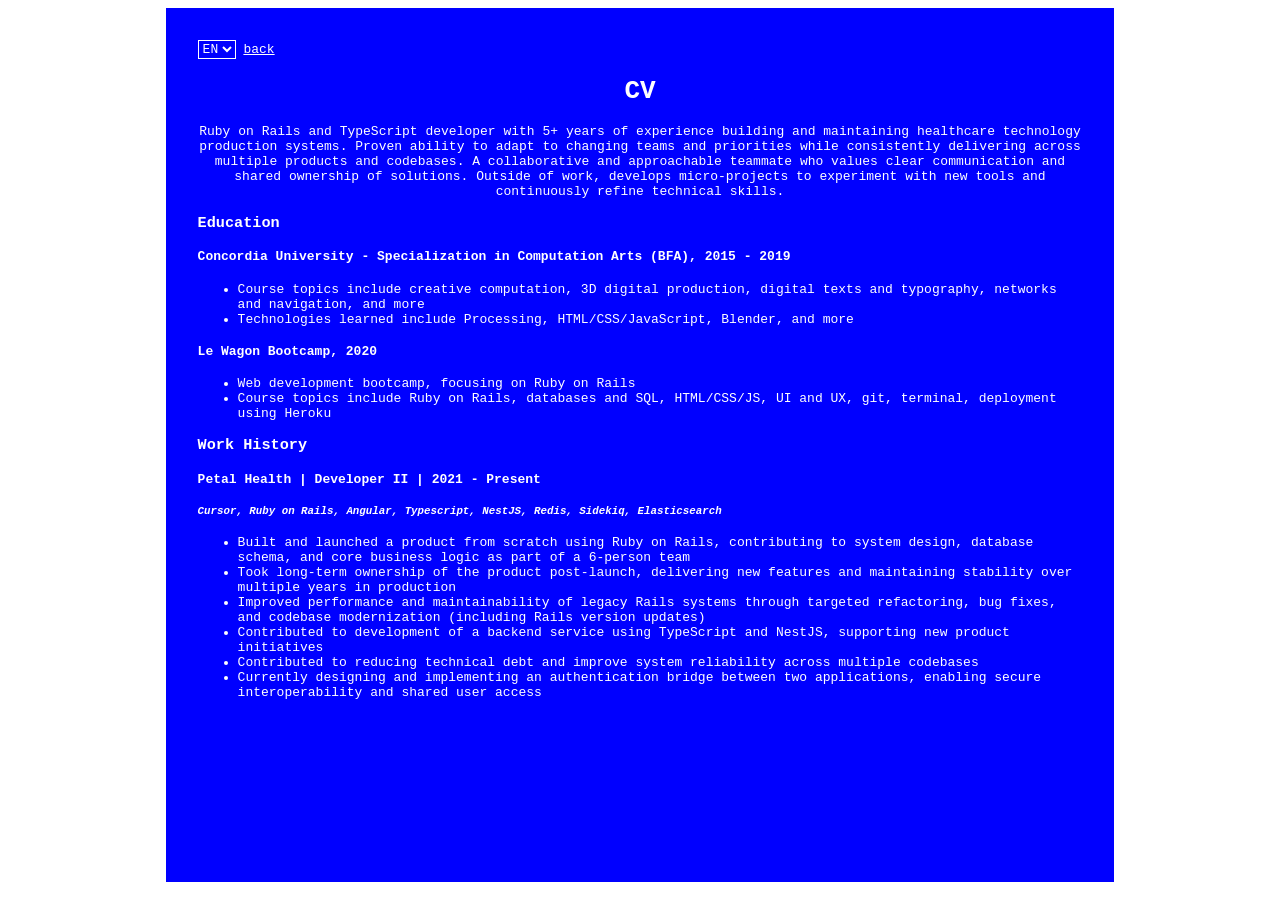
==== cv.html @ 1f5c63da "wip" ====
<!doctype html>
<html lang="en">
    <head>
        <meta charset="utf-8">
        <link rel="stylesheet" href="index.css">
        <link rel="icon" type="image/x-icon" href="buddy.png">
    </head>
    <body>
        <div class="main">
            <label class="lang-switch" for="lang-switch-cv">
                <select id="lang-switch-cv" data-i18n-switch aria-label="Language">
                    <option value="en">EN</option>
                    <option value="fr">FR</option>
                </select>
            </label>
            <span class="back-button"><a href="index.html" data-i18n="cvPage.back">back</a></span>
            <header><h1 data-i18n="cvPage.title">CV</h1>
            <p data-i18n="cvPage.cvBio">Ruby on Rails and TypeScript developer with 5+ years of experience building and maintaining healthcare technology production systems. Proven ability to adapt to changing teams and priorities while consistently delivering across multiple products and codebases. A collaborative and approachable teammate who values clear communication and shared ownership of solutions. Outside of work, develops micro-projects to experiment with new tools and continuously refine technical skills.</p>
        </header>
            <h3 data-i18n="cvPage.educationTitle">Education</h3>
            <h4 data-i18n="cvPage.concordiaTitle">Concordia University - Specialization in Computation Arts (BFA), 2015 - 2019</h4>
            <ul data-i18n-list="cvPage.concordiaBullets">
                <li>Course topics include creative computation, 3D digital production, digital texts and typography, networks and navigation, and more</li>
                <li>Technologies learned include Processing, HTML/CSS/JavaScript, Blender, and more</li>
            </ul>
            <h4 data-i18n="cvPage.bootcampTitle">Le Wagon Bootcamp, 2020</h4>
            <ul data-i18n-list="cvPage.bootcampBullets">
                <li>Web development bootcamp, focusing on Ruby on Rails</li>
                <li>Course topics include Ruby on Rails, databases and SQL, HTML/CSS/JS, UI and UX, git, terminal, deployment using Heroku</li>
            </ul>
            <h3 data-i18n="cvPage.workTitle">Work History</h3>
            <h4 data-i18n="cvPage.petalTitle">Petal Health | Developer II | 2021 - Present</h4>
            <h5><i data-i18n="cvPage.petalSubTitle">Cursor, Ruby on Rails, Angular, Typescript, NestJS, Redis, Sidekiq, Elasticsearch</i></h5>
            <ul data-i18n-list="cvPage.petalBullets">
                <li>Built and launched a product from scratch using Ruby on Rails, contributing to system design, database schema, and core business logic as part of a 6-person team</li>
                <li>Took long-term ownership of the product post-launch, delivering new features and maintaining stability over multiple years in production</li>
                <li>Improved performance and maintainability of legacy Rails systems through targeted refactoring, bug fixes, and codebase modernization (including Rails version updates)</li>
                <li>Contributed to development of a backend service using TypeScript and NestJS, supporting new product initiatives</li>
                <li>Contributed to reducing technical debt and improve system reliability across multiple codebases</li>
                <li>Currently designing and implementing an authentication bridge between two applications, enabling secure interoperability and shared user access</li>
            </ul>
        </div>
        <script src="i18n.js"></script>
        <script>
            I18n.init().catch(function (err) {
                console.error('i18n failed (try a local server, not file://):', err);
            });
        </script>
    </body>
</html>
---- index.css ----
html {
    height: auto;
}

body {
    color: white;
    font-family: monospace;
    min-height: 100vh;
    min-height: 100dvh;
}

header, h1 {
    text-align: center;
}

.lang-switch {
    position: relative;
    z-index: 10;
    text-align: right;
    margin-bottom: 0.5rem;
}

.lang-switch select {
    font: inherit;
    color: inherit;
    background: transparent;
    border: 1px solid currentColor;
}

a {
    color: white;
}

.main {
    box-sizing: content-box;
    margin: 0 auto;
    width: 70%;
    padding: 2rem;
    height: 90vh;
    background-color: blue;
}

@media only screen and (max-device-width: 480px) {
    .main {
        min-height: 100vh;
        min-height: 100dvh;
        padding: 8rem 2rem max(3rem, env(safe-area-inset-bottom, 0px));
        width: 90vw;
    }
    h1 {
        font-size: 4em;
    }
    h2 {
        font-size: 3.5em;
    }
    h3 {
        font-size: 2.5em;
    }
    h4 {
        font-size: 2em;
    }
    h5 {
        font-size: 2em;
    }
    p, li {
        font-size: 2rem;
    }
    .back-button {
        font-size: 2rem;
    }
    select, option {
        font-size: auto;
    }
}

@media only screen 
  and (min-device-width: 768px) 
  and (max-device-width: 1024px) 
  and (-webkit-min-device-pixel-ratio: 1) {
    .main {
        min-height: 100vh;
        min-height: 100dvh;
        padding: 8rem 2rem max(3rem, env(safe-area-inset-bottom, 0px));
        width: 90vw;
    }
}
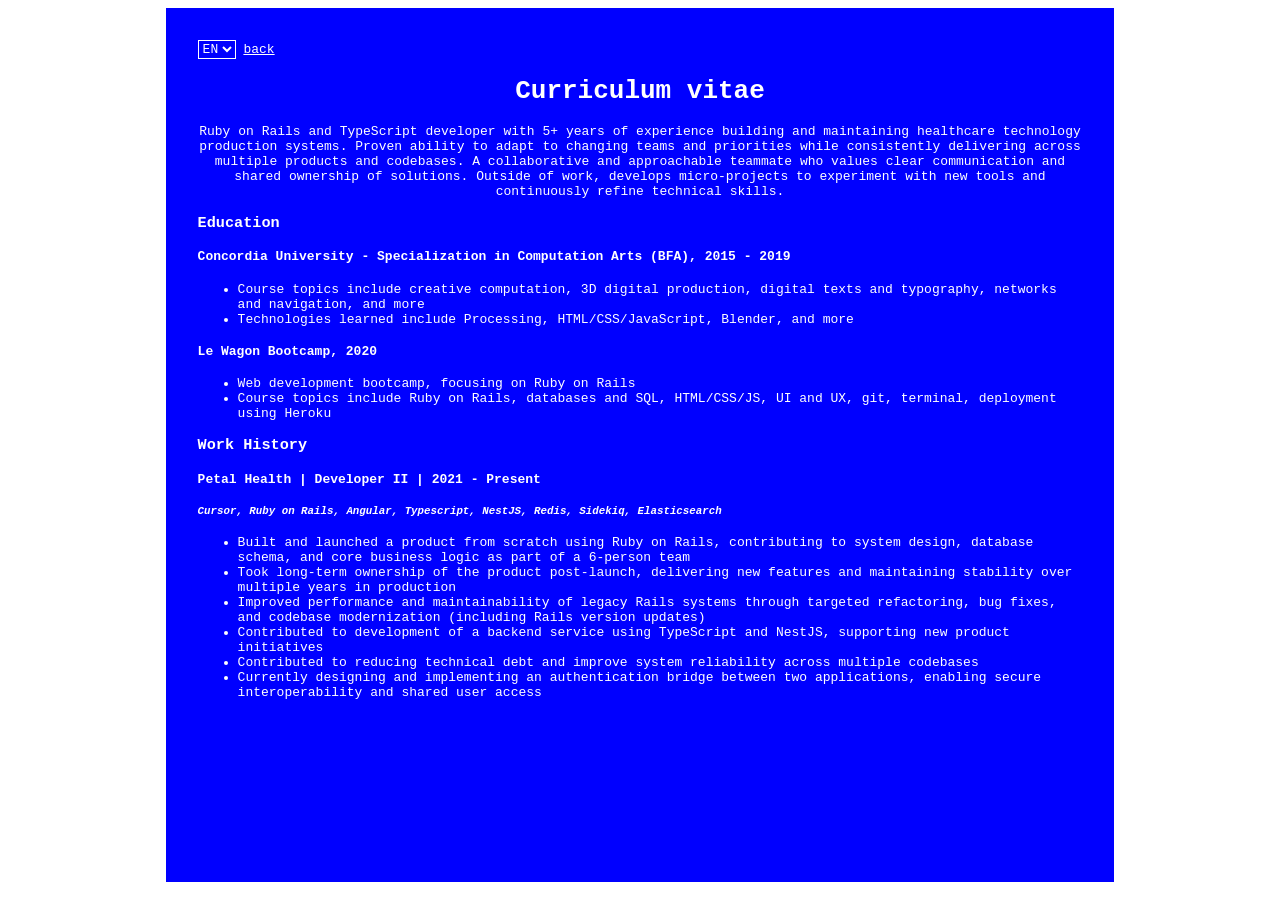
==== commit 8e3817c0: "wip" ====
--- a/cv.html
+++ b/cv.html
@@ -14,7 +14,7 @@
                 </select>
             </label>
             <span class="back-button"><a href="index.html" data-i18n="cvPage.back">back</a></span>
-            <header><h1 data-i18n="cvPage.title">CV</h1>
+            <header><h1 data-i18n="cvPage.title">Curriculum vitae</h1>
             <p data-i18n="cvPage.cvBio">Ruby on Rails and TypeScript developer with 5+ years of experience building and maintaining healthcare technology production systems. Proven ability to adapt to changing teams and priorities while consistently delivering across multiple products and codebases. A collaborative and approachable teammate who values clear communication and shared ownership of solutions. Outside of work, develops micro-projects to experiment with new tools and continuously refine technical skills.</p>
         </header>
             <h3 data-i18n="cvPage.educationTitle">Education</h3>
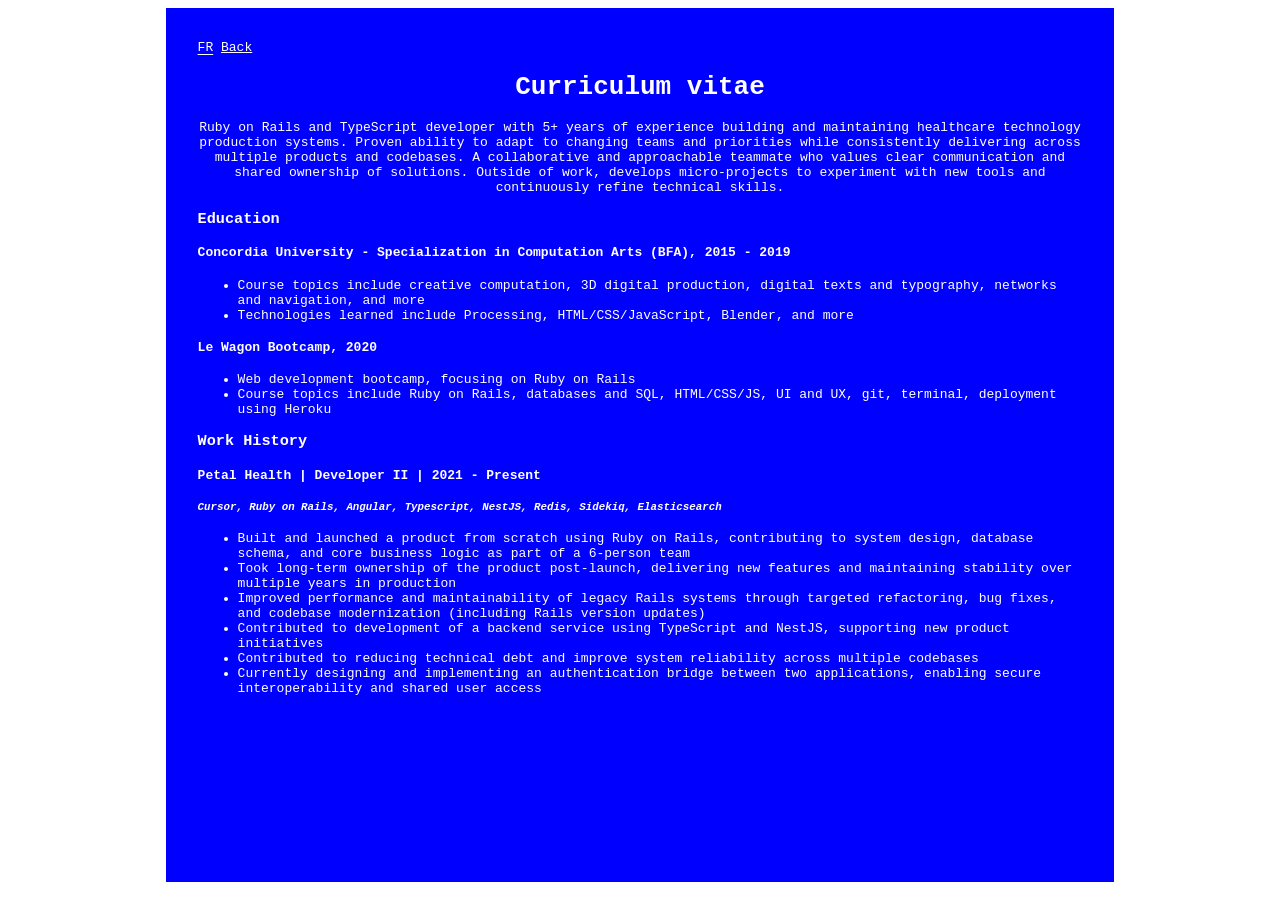
==== commit 9adaa282: "wip" ====
--- a/cv.html
+++ b/cv.html
@@ -7,13 +7,8 @@
     </head>
     <body>
         <div class="main">
-            <label class="lang-switch" for="lang-switch-cv">
-                <select id="lang-switch-cv" data-i18n-switch aria-label="Language">
-                    <option value="en">EN</option>
-                    <option value="fr">FR</option>
-                </select>
-            </label>
-            <span class="back-button"><a href="index.html" data-i18n="cvPage.back">back</a></span>
+            <span class="lang-switch" data-i18n-switch tabindex="0" role="button" aria-label="Switch language">FR</span>
+            <span class="back-button"><a href="index.html" data-i18n="back">Back</a></span>
             <header><h1 data-i18n="cvPage.title">Curriculum vitae</h1>
             <p data-i18n="cvPage.cvBio">Ruby on Rails and TypeScript developer with 5+ years of experience building and maintaining healthcare technology production systems. Proven ability to adapt to changing teams and priorities while consistently delivering across multiple products and codebases. A collaborative and approachable teammate who values clear communication and shared ownership of solutions. Outside of work, develops micro-projects to experiment with new tools and continuously refine technical skills.</p>
         </header>
--- a/index.css
+++ b/index.css
@@ -14,17 +14,21 @@
 }
 
 .lang-switch {
-    position: relative;
-    z-index: 10;
-    text-align: right;
-    margin-bottom: 0.5rem;
+    cursor: pointer;
+    text-decoration: underline;
+    text-underline-offset: 0.2em;
+    user-select: none;
+    font: inherit;
+    color: inherit;
 }
 
-.lang-switch select {
-    font: inherit;
-    color: inherit;
-    background: transparent;
-    border: 1px solid currentColor;
+.lang-switch:focus {
+    outline: none;
+}
+
+.lang-switch:focus-visible {
+    outline: 2px solid white;
+    outline-offset: 3px;
 }
 
 a {
@@ -40,7 +44,7 @@
     background-color: blue;
 }
 
-@media only screen and (max-device-width: 480px) {
+@media only screen and (max-width: 480px) {
     .main {
         min-height: 100vh;
         min-height: 100dvh;
@@ -68,9 +72,6 @@
     .back-button {
         font-size: 2rem;
     }
-    select, option {
-        font-size: auto;
-    }
 }
 
 @media only screen 
@@ -83,4 +84,10 @@
         padding: 8rem 2rem max(3rem, env(safe-area-inset-bottom, 0px));
         width: 90vw;
     }
+}
+
+@media only screen and (max-width: 1024px) {
+    .lang-switch {
+        font-size: max(1.125rem, 18px);
+    }
 }
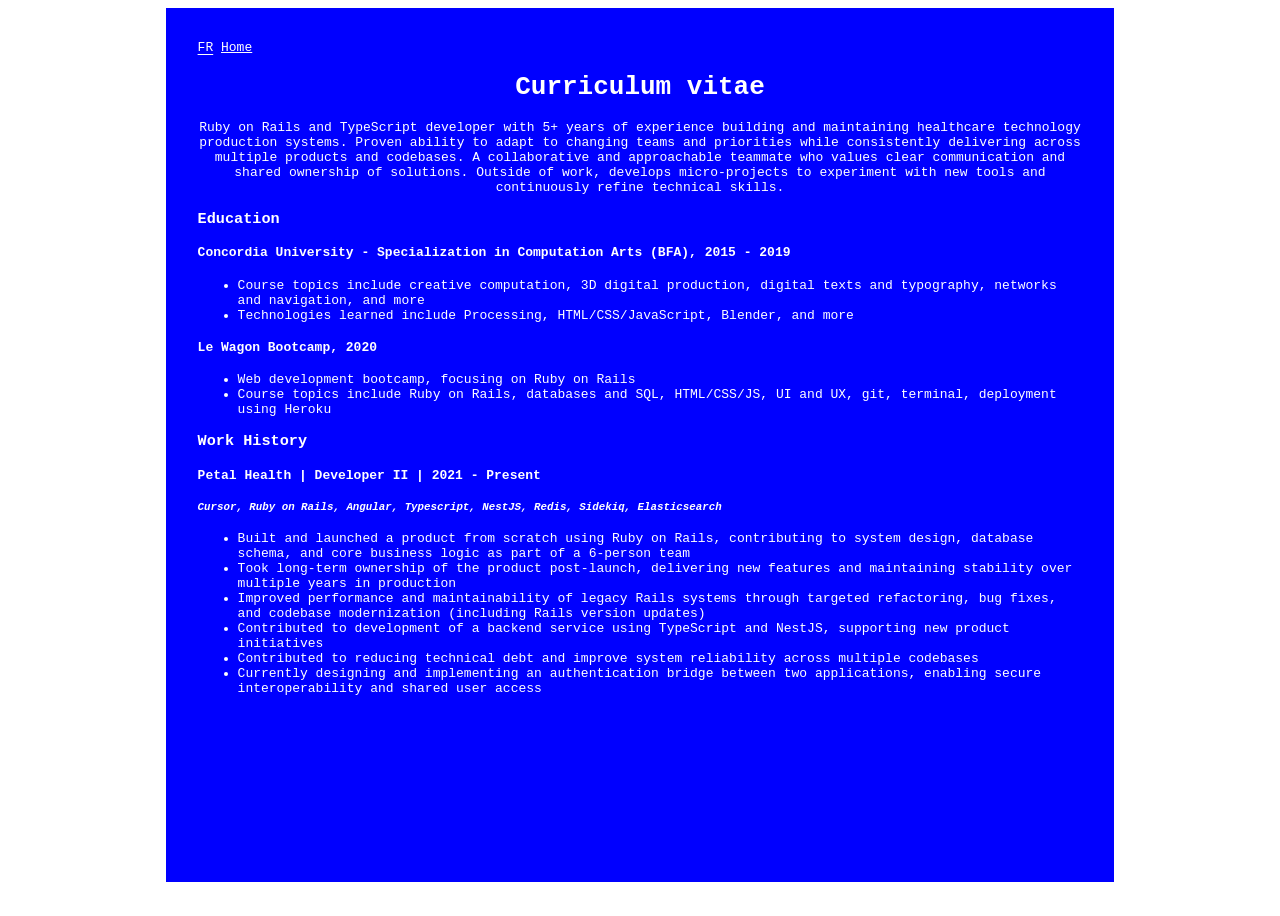
==== commit eaf4aaef: "wip" ====
--- a/cv.html
+++ b/cv.html
@@ -8,7 +8,7 @@
     <body>
         <div class="main">
             <span class="lang-switch" data-i18n-switch tabindex="0" role="button" aria-label="Switch language">FR</span>
-            <span class="back-button"><a href="index.html" data-i18n="back">Back</a></span>
+            <span class="back-button"><a href="index.html" data-i18n="back">Home</a></span>
             <header><h1 data-i18n="cvPage.title">Curriculum vitae</h1>
             <p data-i18n="cvPage.cvBio">Ruby on Rails and TypeScript developer with 5+ years of experience building and maintaining healthcare technology production systems. Proven ability to adapt to changing teams and priorities while consistently delivering across multiple products and codebases. A collaborative and approachable teammate who values clear communication and shared ownership of solutions. Outside of work, develops micro-projects to experiment with new tools and continuously refine technical skills.</p>
         </header>
--- a/index.css
+++ b/index.css
@@ -69,7 +69,7 @@
     p, li {
         font-size: 2rem;
     }
-    .back-button {
+    .back-button, .lang-switch {
         font-size: 2rem;
     }
 }
@@ -84,10 +84,4 @@
         padding: 8rem 2rem max(3rem, env(safe-area-inset-bottom, 0px));
         width: 90vw;
     }
-}
-
-@media only screen and (max-width: 1024px) {
-    .lang-switch {
-        font-size: max(1.125rem, 18px);
-    }
 }
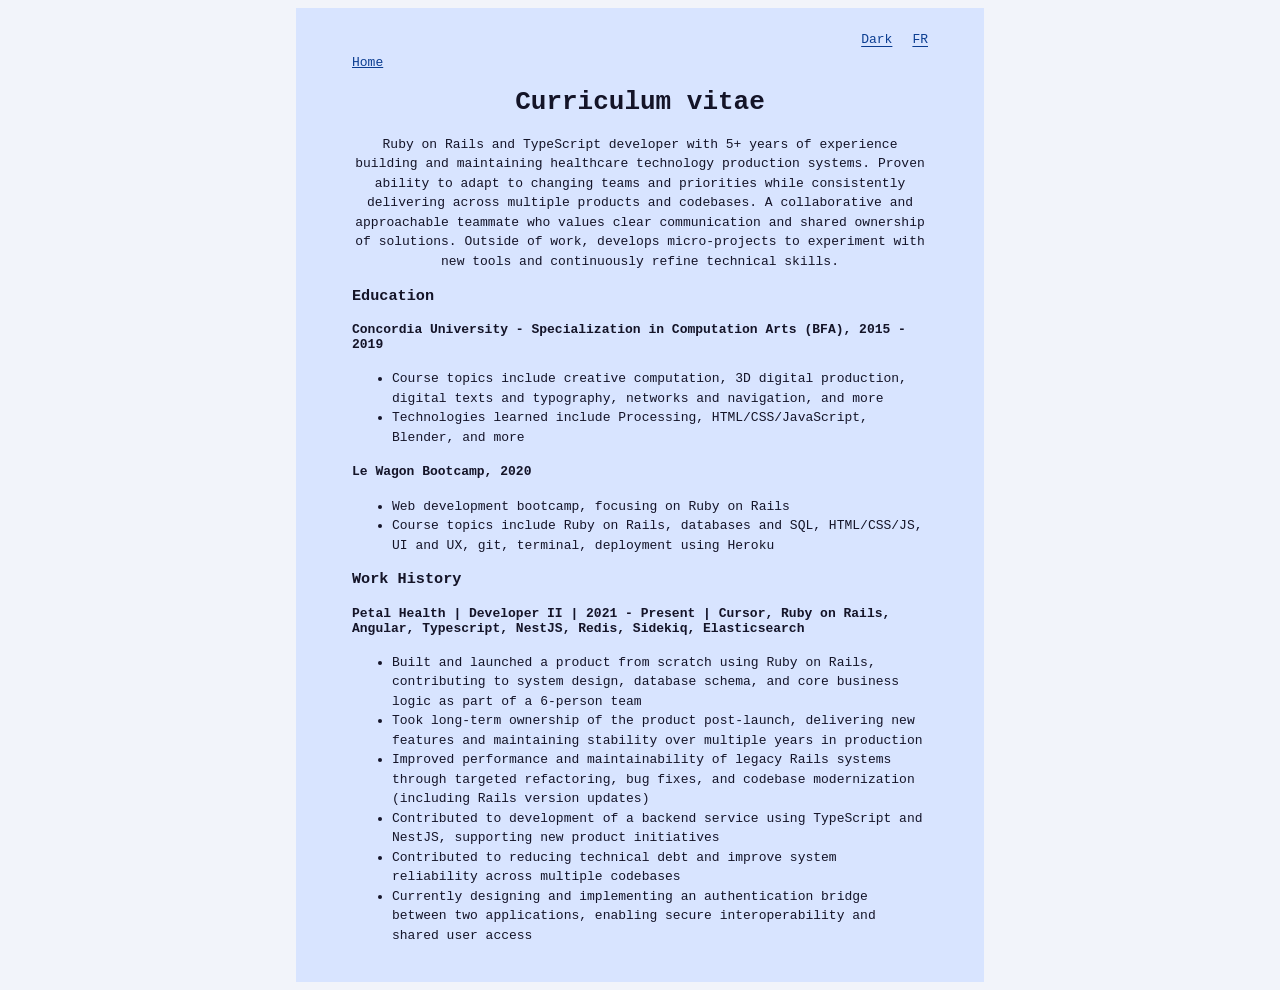
==== commit c7856b58: "wip" ====
--- a/cv.html
+++ b/cv.html
@@ -2,38 +2,43 @@
 <html lang="en">
     <head>
         <meta charset="utf-8">
+        <link rel="icon" type="image/x-icon" href="buddy.png">
+        <script src="theme.js"></script>
         <link rel="stylesheet" href="index.css">
-        <link rel="icon" type="image/x-icon" href="buddy.png">
     </head>
     <body>
         <div class="main">
-            <span class="lang-switch" data-i18n-switch tabindex="0" role="button" aria-label="Switch language">FR</span>
-            <span class="back-button"><a href="index.html" data-i18n="back">Home</a></span>
-            <header><h1 data-i18n="cvPage.title">Curriculum vitae</h1>
-            <p data-i18n="cvPage.cvBio">Ruby on Rails and TypeScript developer with 5+ years of experience building and maintaining healthcare technology production systems. Proven ability to adapt to changing teams and priorities while consistently delivering across multiple products and codebases. A collaborative and approachable teammate who values clear communication and shared ownership of solutions. Outside of work, develops micro-projects to experiment with new tools and continuously refine technical skills.</p>
-        </header>
-            <h3 data-i18n="cvPage.educationTitle">Education</h3>
-            <h4 data-i18n="cvPage.concordiaTitle">Concordia University - Specialization in Computation Arts (BFA), 2015 - 2019</h4>
-            <ul data-i18n-list="cvPage.concordiaBullets">
-                <li>Course topics include creative computation, 3D digital production, digital texts and typography, networks and navigation, and more</li>
-                <li>Technologies learned include Processing, HTML/CSS/JavaScript, Blender, and more</li>
-            </ul>
-            <h4 data-i18n="cvPage.bootcampTitle">Le Wagon Bootcamp, 2020</h4>
-            <ul data-i18n-list="cvPage.bootcampBullets">
-                <li>Web development bootcamp, focusing on Ruby on Rails</li>
-                <li>Course topics include Ruby on Rails, databases and SQL, HTML/CSS/JS, UI and UX, git, terminal, deployment using Heroku</li>
-            </ul>
-            <h3 data-i18n="cvPage.workTitle">Work History</h3>
-            <h4 data-i18n="cvPage.petalTitle">Petal Health | Developer II | 2021 - Present</h4>
-            <h5><i data-i18n="cvPage.petalSubTitle">Cursor, Ruby on Rails, Angular, Typescript, NestJS, Redis, Sidekiq, Elasticsearch</i></h5>
-            <ul data-i18n-list="cvPage.petalBullets">
-                <li>Built and launched a product from scratch using Ruby on Rails, contributing to system design, database schema, and core business logic as part of a 6-person team</li>
-                <li>Took long-term ownership of the product post-launch, delivering new features and maintaining stability over multiple years in production</li>
-                <li>Improved performance and maintainability of legacy Rails systems through targeted refactoring, bug fixes, and codebase modernization (including Rails version updates)</li>
-                <li>Contributed to development of a backend service using TypeScript and NestJS, supporting new product initiatives</li>
-                <li>Contributed to reducing technical debt and improve system reliability across multiple codebases</li>
-                <li>Currently designing and implementing an authentication bridge between two applications, enabling secure interoperability and shared user access</li>
-            </ul>
+            <div class="content">
+                <div class="site-toolbar">
+                    <span class="theme-toggle" data-theme-toggle tabindex="0" role="button">Light</span>
+                    <span class="lang-switch" data-i18n-switch tabindex="0" role="button" aria-label="Switch language">FR</span>
+                </div>
+                <span class="back-button"><a href="index.html" data-i18n="back">Home</a></span>
+                    <header><h1 data-i18n="cvPage.title">Curriculum vitae</h1>
+                    <p data-i18n="cvPage.cvBio">Ruby on Rails and TypeScript developer with 5+ years of experience building and maintaining healthcare technology production systems. Proven ability to adapt to changing teams and priorities while consistently delivering across multiple products and codebases. A collaborative and approachable teammate who values clear communication and shared ownership of solutions. Outside of work, develops micro-projects to experiment with new tools and continuously refine technical skills.</p>
+                </header>
+                <h3 data-i18n="cvPage.educationTitle">Education</h3>
+                <h4 data-i18n="cvPage.concordiaTitle">Concordia University - Specialization in Computation Arts (BFA), 2015 - 2019</h4>
+                <ul data-i18n-list="cvPage.concordiaBullets">
+                    <li>Course topics include creative computation, 3D digital production, digital texts and typography, networks and navigation, and more</li>
+                    <li>Technologies learned include Processing, HTML/CSS/JavaScript, Blender, and more</li>
+                </ul>
+                <h4 data-i18n="cvPage.bootcampTitle">Le Wagon Bootcamp, 2020</h4>
+                <ul data-i18n-list="cvPage.bootcampBullets">
+                    <li>Web development bootcamp, focusing on Ruby on Rails</li>
+                    <li>Course topics include Ruby on Rails, databases and SQL, HTML/CSS/JS, UI and UX, git, terminal, deployment using Heroku</li>
+                </ul>
+                <h3 data-i18n="cvPage.workTitle">Work History</h3>
+                <h4 data-i18n="cvPage.petalTitle">Petal Health | Developer II | 2021 - Present | Cursor, Ruby on Rails, Angular, Typescript, NestJS, Redis, Sidekiq, Elasticsearch</h4>
+                <ul data-i18n-list="cvPage.petalBullets">
+                    <li>Built and launched a product from scratch using Ruby on Rails, contributing to system design, database schema, and core business logic as part of a 6-person team</li>
+                    <li>Took long-term ownership of the product post-launch, delivering new features and maintaining stability over multiple years in production</li>
+                    <li>Improved performance and maintainability of legacy Rails systems through targeted refactoring, bug fixes, and codebase modernization (including Rails version updates)</li>
+                    <li>Contributed to development of a backend service using TypeScript and NestJS, supporting new product initiatives</li>
+                    <li>Contributed to reducing technical debt and improve system reliability across multiple codebases</li>
+                    <li>Currently designing and implementing an authentication bridge between two applications, enabling secure interoperability and shared user access</li>
+                </ul>
+            </div>
         </div>
         <script src="i18n.js"></script>
         <script>
--- a/index.css
+++ b/index.css
@@ -1,87 +1,107 @@
+:root,
+[data-theme='dark'] {
+    --color-text: #ffffff;
+    --color-link: #ffffff;
+    --color-main-bg: #0000cc;
+    --color-page-bg: #0d0d12;
+    --color-focus-ring: #ffffff;
+}
+
+[data-theme='light'] {
+    --color-text: #141428;
+    --color-link: #0b3d91;
+    --color-main-bg: #d8e4ff;
+    --color-page-bg: #f2f4fa;
+    --color-focus-ring: #0b3d91;
+}
+
+ul li, p {
+    line-height: 1.5;
+}
+
 html {
-    height: auto;
+    background-color: var(--color-page-bg);
 }
 
 body {
-    color: white;
+    color: var(--color-text);
+    background-color: var(--color-page-bg);
     font-family: monospace;
-    min-height: 100vh;
-    min-height: 100dvh;
 }
 
 header, h1 {
     text-align: center;
 }
 
+.site-toolbar {
+    display: flex;
+    justify-content: flex-end;
+    align-items: center;
+    gap: 1.25rem;
+    margin-bottom: 0.5rem;
+}
+
+.theme-toggle,
 .lang-switch {
     cursor: pointer;
     text-decoration: underline;
     text-underline-offset: 0.2em;
     user-select: none;
-    font: inherit;
-    color: inherit;
+    color: var(--color-link);
 }
 
+.theme-toggle:focus,
 .lang-switch:focus {
     outline: none;
 }
 
+.theme-toggle:focus-visible,
 .lang-switch:focus-visible {
-    outline: 2px solid white;
+    outline: 2px solid var(--color-focus-ring);
     outline-offset: 3px;
 }
 
 a {
-    color: white;
+    color: var(--color-link);
 }
 
 .main {
     box-sizing: content-box;
     margin: 0 auto;
-    width: 70%;
-    padding: 2rem;
-    height: 90vh;
-    background-color: blue;
+    width: 50vw;
+    min-height: 90vh;
+    padding: 1.5rem;
+    background-color: var(--color-main-bg);
+    color: var(--color-text);
 }
-
-@media only screen and (max-width: 480px) {
+.content {
+    padding: 0 2rem 0 2rem;
+}
+@media only screen 
+  and (min-device-width: 340px) 
+  and (max-device-width: 1024px) 
+  and (-webkit-min-device-pixel-ratio: 1)
+  and (orientation: portrait) {
     .main {
-        min-height: 100vh;
-        min-height: 100dvh;
-        padding: 8rem 2rem max(3rem, env(safe-area-inset-bottom, 0px));
+        padding: 2rem;
         width: 90vw;
     }
     h1 {
-        font-size: 4em;
+        font-size: clamp(2rem, 1.5rem + 3.8vw, 4rem);
     }
     h2 {
-        font-size: 3.5em;
+        font-size: clamp(1.75rem, 1.25rem + 2.8vw, 3rem);
     }
     h3 {
-        font-size: 2.5em;
+        font-size: clamp(1.5rem, 1rem + 2.2vw, 2.5rem);
     }
     h4 {
-        font-size: 2em;
+        font-size: clamp(1.25rem, 0.9rem + 1.4vw, 2rem);
     }
-    h5 {
-        font-size: 2em;
+    h5, p, li, .back-button, .lang-switch, .theme-toggle {
+        font-size: clamp(1.375rem, 1rem + 1.5vw, 2rem);
     }
-    p, li {
-        font-size: 2rem;
-    }
-    .back-button, .lang-switch {
-        font-size: 2rem;
-    }
-}
-
-@media only screen 
-  and (min-device-width: 768px) 
-  and (max-device-width: 1024px) 
-  and (-webkit-min-device-pixel-ratio: 1) {
-    .main {
-        min-height: 100vh;
-        min-height: 100dvh;
-        padding: 8rem 2rem max(3rem, env(safe-area-inset-bottom, 0px));
-        width: 90vw;
-    }
+    ul li, p { 
+        line-height: 1.5;
+    } 
 }
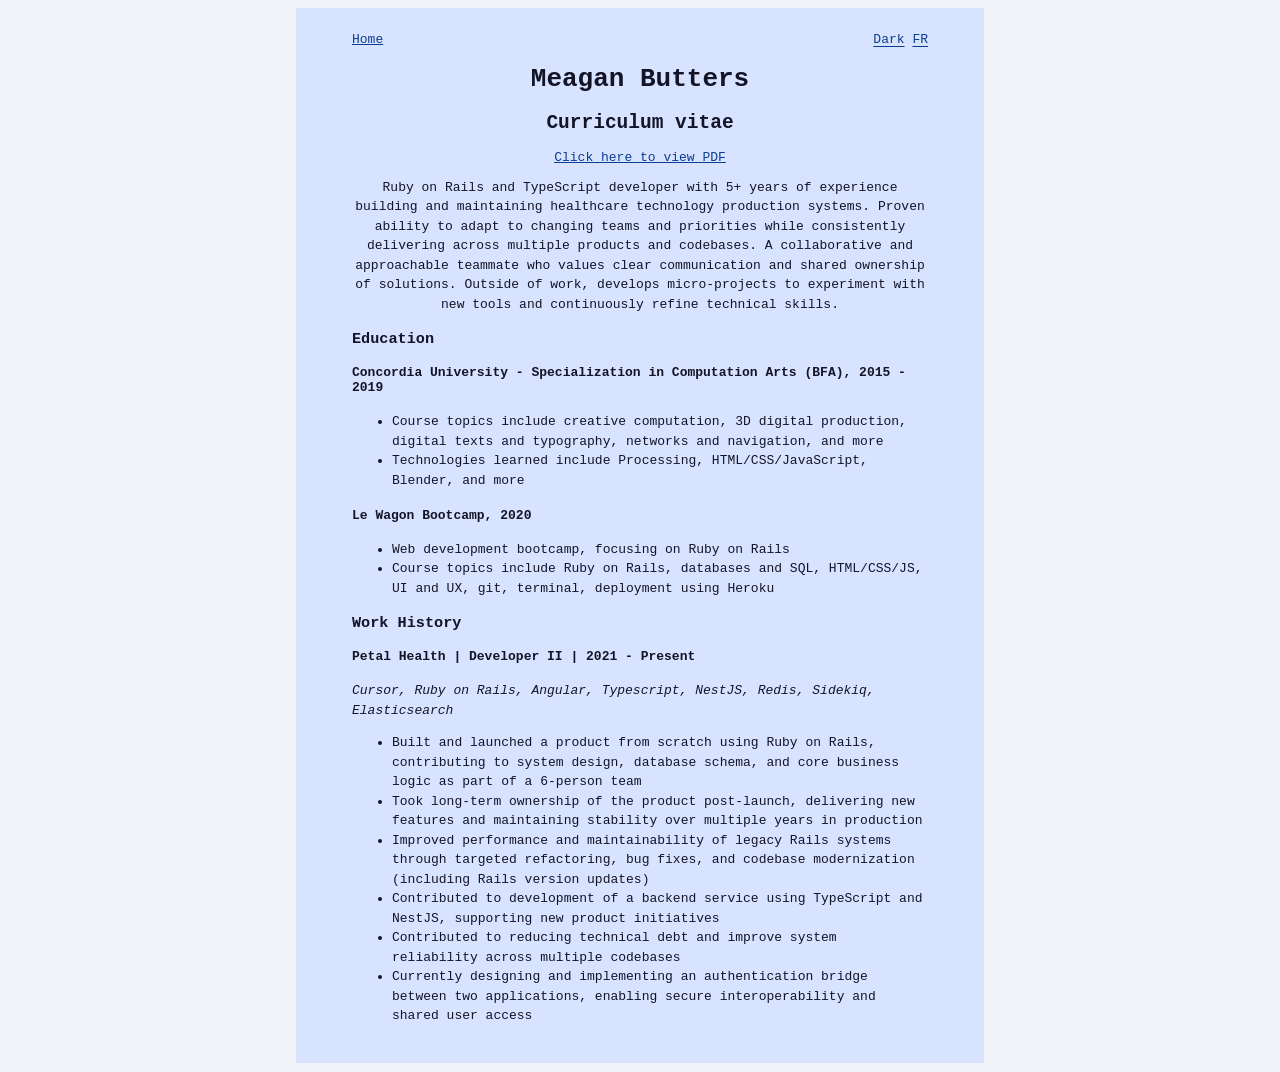
==== commit e4f2df6f: "wip" ====
--- a/cv.html
+++ b/cv.html
@@ -2,6 +2,7 @@
 <html lang="en">
     <head>
         <meta charset="utf-8">
+        <title>Meagan Butters</title>
         <link rel="icon" type="image/x-icon" href="buddy.png">
         <script src="theme.js"></script>
         <link rel="stylesheet" href="index.css">
@@ -10,11 +11,16 @@
         <div class="main">
             <div class="content">
                 <div class="site-toolbar">
-                    <span class="theme-toggle" data-theme-toggle tabindex="0" role="button">Light</span>
-                    <span class="lang-switch" data-i18n-switch tabindex="0" role="button" aria-label="Switch language">FR</span>
+                    <span class="back-button"><a href="index.html" data-i18n="back">Home</a></span>
+                    <div>
+                        <span class="theme-toggle" data-theme-toggle tabindex="0" role="button">Light</span>
+                        <span class="lang-switch" data-i18n-switch tabindex="0" role="button" aria-label="Switch language">FR</span>
+                    </div>
                 </div>
-                <span class="back-button"><a href="index.html" data-i18n="back">Home</a></span>
-                    <header><h1 data-i18n="cvPage.title">Curriculum vitae</h1>
+                <header>
+                    <h1 data-i18n="name">Meagan Butters</h1>
+                    <h2 data-i18n="cvPage.title">Curriculum vitae</h2>
+                    <a href="Meagan Butters - CV 2026.pdf" data-i18n="cvPage.download"></a>
                     <p data-i18n="cvPage.cvBio">Ruby on Rails and TypeScript developer with 5+ years of experience building and maintaining healthcare technology production systems. Proven ability to adapt to changing teams and priorities while consistently delivering across multiple products and codebases. A collaborative and approachable teammate who values clear communication and shared ownership of solutions. Outside of work, develops micro-projects to experiment with new tools and continuously refine technical skills.</p>
                 </header>
                 <h3 data-i18n="cvPage.educationTitle">Education</h3>
@@ -29,7 +35,8 @@
                     <li>Course topics include Ruby on Rails, databases and SQL, HTML/CSS/JS, UI and UX, git, terminal, deployment using Heroku</li>
                 </ul>
                 <h3 data-i18n="cvPage.workTitle">Work History</h3>
-                <h4 data-i18n="cvPage.petalTitle">Petal Health | Developer II | 2021 - Present | Cursor, Ruby on Rails, Angular, Typescript, NestJS, Redis, Sidekiq, Elasticsearch</h4>
+                <h4 data-i18n="cvPage.petalTitle">Petal Health | Developer II | 2021 - Present</h4>
+                <p class="tech" data-i18n="cvPage.petalSubtitle"></p>
                 <ul data-i18n-list="cvPage.petalBullets">
                     <li>Built and launched a product from scratch using Ruby on Rails, contributing to system design, database schema, and core business logic as part of a 6-person team</li>
                     <li>Took long-term ownership of the product post-launch, delivering new features and maintaining stability over multiple years in production</li>
--- a/index.css
+++ b/index.css
@@ -33,9 +33,13 @@
     text-align: center;
 }
 
+.tech {
+    font-style: italic;
+}
+
 .site-toolbar {
     display: flex;
-    justify-content: flex-end;
+    justify-content: space-between;
     align-items: center;
     gap: 1.25rem;
     margin-bottom: 0.5rem;
